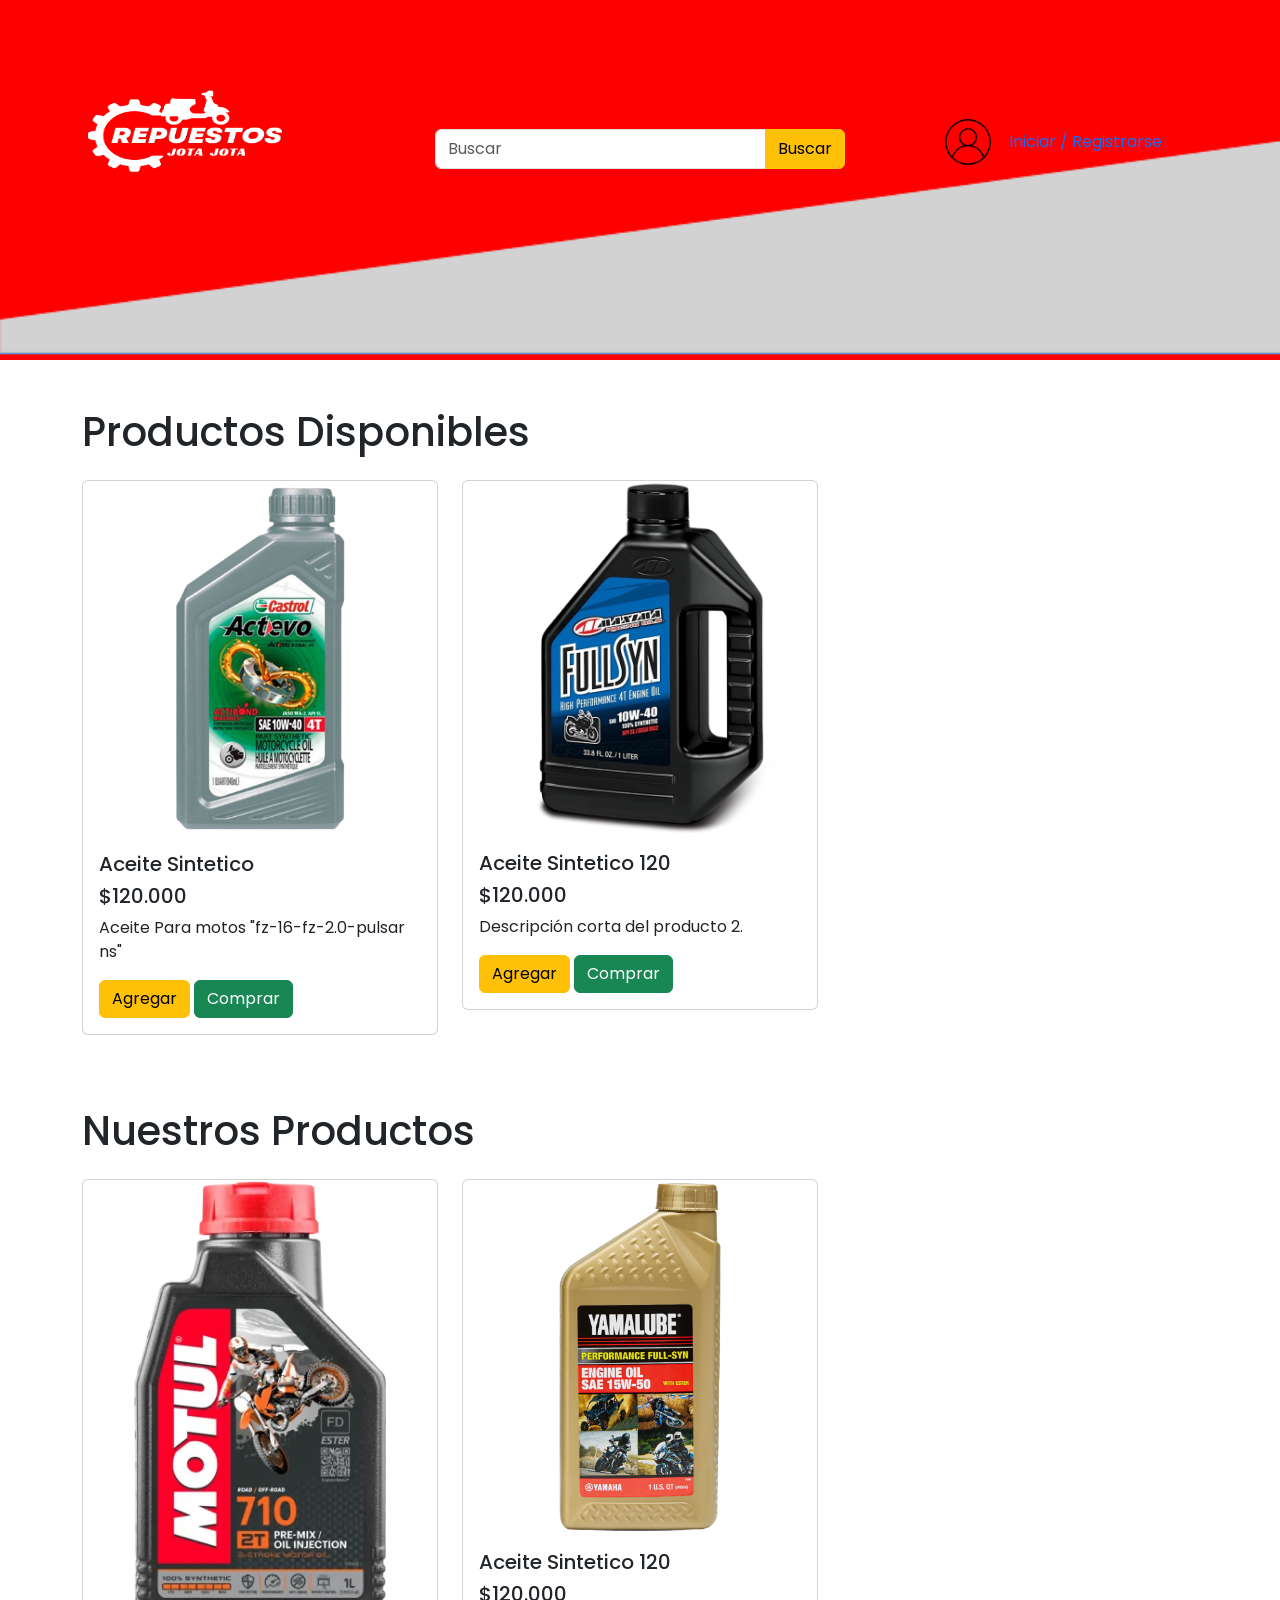
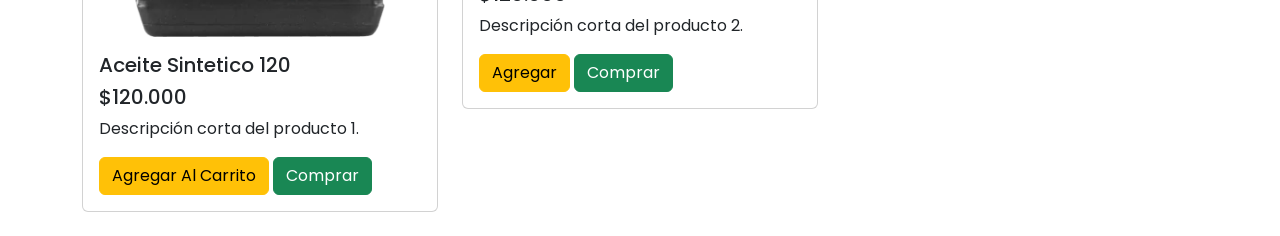
==== aceites.html @ 17b89465 "Add files via upload" ====
<!DOCTYPE html>
<html lang="en">
<head>
    <meta charset="UTF-8">
    <meta name="viewport" content="width=device-width, initial-scale=1.0">
    <title>Página</title>
    <link rel="stylesheet" href="productos.css">
    <link href="https://cdn.jsdelivr.net/npm/bootstrap@5.3.1/dist/css/bootstrap.min.css" rel="stylesheet" integrity="sha384-4bw+/aepP/YC94hEpVNVgiZdgIC5+VKNBQNGCHeKRQN+PtmoHDEXuppvnDJzQIu9" crossorigin="anonymous">
    <link rel="stylesheet" href="https://cdn.jsdelivr.net/npm/bootstrap-icons@1.11.0/font/bootstrap-icons.css">
    <link rel="stylesheet" href="productos.css">
</head>

<body>
    <header>
        <div class="contenedor">
            <div class="row justify-content-center align-items-center">
                <div class="col-md-4 d-flex justify-content-center d-md-block">
                    <img src="img/logol.png" alt="" width="50px" class="me-4" style=" height: 180px; width: 300px; padding-left: 80px; padding-top: 80px;">
                </div>
                <div class="col-md-4 col-12 d-flex justify-content-center align-items-center" style="padding-top: 9%;">
                    <div class="input-group">
                        <input type="text" class="form-control" placeholder="Buscar" aria-label="Buscar" aria-describedby="button-addon2" style="height:40px;">
                        <button class="btn btn-warning" type="button" id="button-addon2">Buscar</button>
                    </div>
                </div>
                <div class="col-md-4 col-12 d-flex justify-content-end align-items-center" style="padding-top: 8%; padding-right: 10%;">
                    <div class="d-flex align-items-center">
                        <img src="/img/perfil.png" alt="" width="50px" class="me-3">
                        <a href="#" class="text-decoration-none">Iniciar / Registrarse</a>
                    </div>
                </div>
            </div>
        </div>
    </header>
</body>
</html>
    <div class="container mt-5">
        <h1 class="mb-4">Productos Disponibles</h1>
        <div class="row">
            <div class="col-md-4 mb-4">
                <div class="card">
                    <a href="descripcion.html">
                    <img src="aceites/actevo.png" class="card-img-top" alt="Producto 1">
                </a>
                    <div class="card-body">
                        <h5 class="card-title">Aceite Sintetico</h5>
                        <h5 class="card-title">$120.000</h5>
                        <p class="card-text">Aceite Para motos "fz-16-fz-2.0-pulsar ns"</p>
                        <button type="button" class="btn btn-warning">Agregar</button>
                        <button type="button" class="btn btn-success">Comprar</button>
                    </div>
                </div>
            </div>
            <div class="col-md-4 mb-4">
                <div class="card">
                    <img src="aceites/fluchi.png" class="card-img-top" alt="Producto 2">
                    <div class="card-body">
                        <h5 class="card-title">Aceite Sintetico 120</h5>
                        <h5 class="card-title">$120.000</h5>
                        <p class="card-text">Descripción corta del producto 2.</p>
                        <button type="button" class="btn btn-warning">Agregar</button>
                        <button type="button" class="btn btn-success">Comprar</button>
                    </div>
                </div>
            </div>
            <!-- Agrega más columnas con productos aquí -->
        </div>
    </div>
    <div class="container mt-5">
        <h1 class="mb-4">Nuestros Productos</h1>
        <div class="row">
            <div class="col-md-4 mb-4">
                <div class="card">
                    <img src="aceites/motul.png" class="card-img-top" alt="Producto 1">
                    <div class="card-body">
                        <h5 class="card-title">Aceite Sintetico 120</h5>
                        <h5 class="card-title">$120.000</h5>
                        <p class="card-text">Descripción corta del producto 1.</p>
                        <button type="button" class="btn btn-warning">Agregar Al Carrito</button>
                        <button type="button" class="btn btn-success">Comprar</button>
                    </div>
                </div>
            </div>
            <div class="col-md-4 mb-4">
                <div class="card">
                    <img src="aceites/yamalube.png" class="card-img-top" alt="Producto 2">
                    <div class="card-body">
                        <h5 class="card-title">Aceite Sintetico 120</h5>
                        <h5 class="card-title">$120.000</h5>
                        <p class="card-text">Descripción corta del producto 2.</p>
                        <button type="button" class="btn btn-warning">Agregar</button>
                        <button type="button" class="btn btn-success">Comprar</button>
                    </div>
                </div>
            </div>
            <!-- Agrega más columnas con productos aquí -->
        </div>
    </div>

    <script src="https://cdn.jsdelivr.net/npm/bootstrap@5.3.1/dist/js/bootstrap.bundle.min.js" integrity="sha384-HwwvtgBNo3bZJJLYd8oVXjrBZt8cqVSpeBNS5n7C8IVInixGAoxmnlMuBnhbgrkm" crossorigin="anonymous"></script>

</body>
</html>
---- productos.css ----
@import url('https://fonts.googleapis.com/css2?family=Poppins:wght@400;500;600;700;800&display=swap');

* {
    font-family: 'Poppins', sans-serif;
}
.contenedor{
    background-image: url('img/principal.png');
    height: 40vh;
    background-repeat: no-repeat;
    background-size: cover;
}
.img-fluid {
    max-width: 100%;
    height: auto;
}
---- productos.css ----
@import url('https://fonts.googleapis.com/css2?family=Poppins:wght@400;500;600;700;800&display=swap');

* {
    font-family: 'Poppins', sans-serif;
}
.contenedor{
    background-image: url('img/principal.png');
    height: 40vh;
    background-repeat: no-repeat;
    background-size: cover;
}
.img-fluid {
    max-width: 100%;
    height: auto;
}
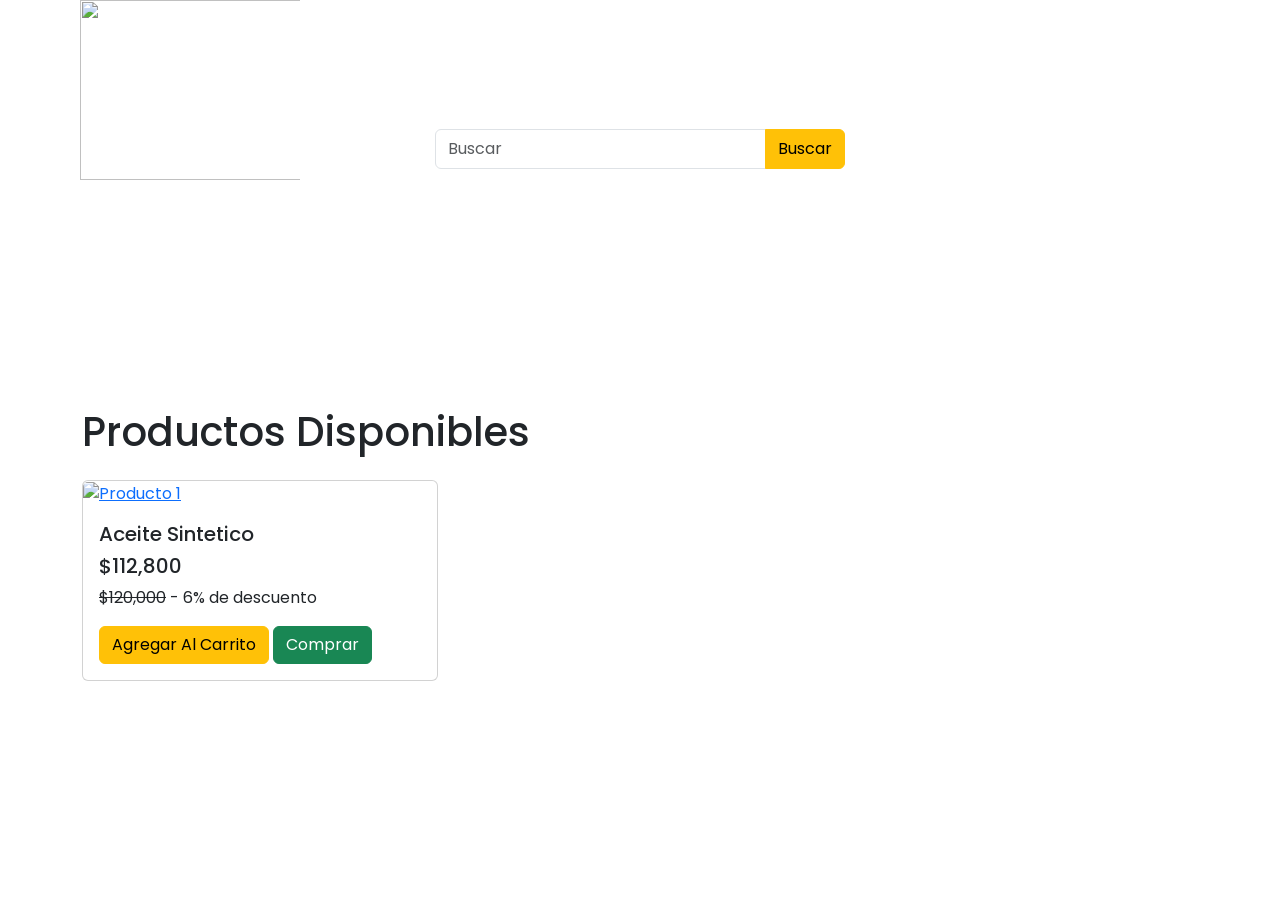
==== commit bf661706: "Add files via upload" ====
--- a/aceites.html
+++ b/aceites.html
@@ -8,6 +8,23 @@
     <link href="https://cdn.jsdelivr.net/npm/bootstrap@5.3.1/dist/css/bootstrap.min.css" rel="stylesheet" integrity="sha384-4bw+/aepP/YC94hEpVNVgiZdgIC5+VKNBQNGCHeKRQN+PtmoHDEXuppvnDJzQIu9" crossorigin="anonymous">
     <link rel="stylesheet" href="https://cdn.jsdelivr.net/npm/bootstrap-icons@1.11.0/font/bootstrap-icons.css">
     <link rel="stylesheet" href="productos.css">
+    <style>
+        @import url('https://fonts.googleapis.com/css2?family=Poppins:wght@400;500;600;700;800&display=swap');
+
+* {
+    font-family: 'Poppins', sans-serif;
+}
+.contenedor{
+    background-image: url('imganes/principal.png');
+    height: 40vh;
+    background-repeat: no-repeat;
+    background-size: cover;
+}
+.img-fluid {
+    max-width: 100%;
+    height: auto;
+}
+    </style>
 </head>
 
 <body>
@@ -15,7 +32,9 @@
         <div class="contenedor">
             <div class="row justify-content-center align-items-center">
                 <div class="col-md-4 d-flex justify-content-center d-md-block">
-                    <img src="img/logol.png" alt="" width="50px" class="me-4" style=" height: 180px; width: 300px; padding-left: 80px; padding-top: 80px;">
+                    <a href="index.html">
+                    <img src="imagenes/logol.png" alt="" width="50px" class="me-4" style=" height: 180px; width: 300px; padding-left: 80px; padding-top: -80px;">
+                </a>
                 </div>
                 <div class="col-md-4 col-12 d-flex justify-content-center align-items-center" style="padding-top: 9%;">
                     <div class="input-group">
@@ -25,8 +44,8 @@
                 </div>
                 <div class="col-md-4 col-12 d-flex justify-content-end align-items-center" style="padding-top: 8%; padding-right: 10%;">
                     <div class="d-flex align-items-center">
-                        <img src="/img/perfil.png" alt="" width="50px" class="me-3">
-                        <a href="#" class="text-decoration-none">Iniciar / Registrarse</a>
+                        <img src="imganes/perfil.png" alt="" width="50px" class="me-3">
+                        
                     </div>
                 </div>
             </div>
@@ -35,69 +54,50 @@
 </body>
 </html>
     <div class="container mt-5">
-        <h1 class="mb-4">Productos Disponibles</h1>
-        <div class="row">
-            <div class="col-md-4 mb-4">
-                <div class="card">
-                    <a href="descripcion.html">
-                    <img src="aceites/actevo.png" class="card-img-top" alt="Producto 1">
+    <h1 class="mb-4">Productos Disponibles</h1>
+    <div class="row">
+        <div class="col-md-4 mb-4">
+            <div class="card">
+                <a href="descripcion.html">
+                    <img src="imganes/actevo.png" class="card-img-top" alt="Producto 1">
                 </a>
-                    <div class="card-body">
-                        <h5 class="card-title">Aceite Sintetico</h5>
-                        <h5 class="card-title">$120.000</h5>
-                        <p class="card-text">Aceite Para motos "fz-16-fz-2.0-pulsar ns"</p>
-                        <button type="button" class="btn btn-warning">Agregar</button>
-                        <button type="button" class="btn btn-success">Comprar</button>
-                    </div>
+                <div class="card-body">
+                    <h5 class="card-title">Aceite Sintetico</h5>
+                    <!-- Precio base -->
+                    <h5 class="card-title" id="precioProducto1">$120.000</h5>
+                    <!-- Descuento generado aleatoriamente -->
+                    <p class="card-text"><del id="precioOriginalProducto1">$135.000</del> - <span id="descuentoProducto1"></span></p>
+                    <a href="carrito.html"><button class="btn btn-warning">Agregar Al Carrito</button></a>
+                    <a href="pago.html"><button type="button" class="btn btn-success">Comprar</button></a>
                 </div>
             </div>
-            <div class="col-md-4 mb-4">
-                <div class="card">
-                    <img src="aceites/fluchi.png" class="card-img-top" alt="Producto 2">
-                    <div class="card-body">
-                        <h5 class="card-title">Aceite Sintetico 120</h5>
-                        <h5 class="card-title">$120.000</h5>
-                        <p class="card-text">Descripción corta del producto 2.</p>
-                        <button type="button" class="btn btn-warning">Agregar</button>
-                        <button type="button" class="btn btn-success">Comprar</button>
-                    </div>
-                </div>
-            </div>
-            <!-- Agrega más columnas con productos aquí -->
         </div>
+        <!-- Agrega más columnas con productos aquí -->
     </div>
-    <div class="container mt-5">
-        <h1 class="mb-4">Nuestros Productos</h1>
-        <div class="row">
-            <div class="col-md-4 mb-4">
-                <div class="card">
-                    <img src="aceites/motul.png" class="card-img-top" alt="Producto 1">
-                    <div class="card-body">
-                        <h5 class="card-title">Aceite Sintetico 120</h5>
-                        <h5 class="card-title">$120.000</h5>
-                        <p class="card-text">Descripción corta del producto 1.</p>
-                        <button type="button" class="btn btn-warning">Agregar Al Carrito</button>
-                        <button type="button" class="btn btn-success">Comprar</button>
-                    </div>
-                </div>
-            </div>
-            <div class="col-md-4 mb-4">
-                <div class="card">
-                    <img src="aceites/yamalube.png" class="card-img-top" alt="Producto 2">
-                    <div class="card-body">
-                        <h5 class="card-title">Aceite Sintetico 120</h5>
-                        <h5 class="card-title">$120.000</h5>
-                        <p class="card-text">Descripción corta del producto 2.</p>
-                        <button type="button" class="btn btn-warning">Agregar</button>
-                        <button type="button" class="btn btn-success">Comprar</button>
-                    </div>
-                </div>
-            </div>
-            <!-- Agrega más columnas con productos aquí -->
-        </div>
-    </div>
+</div>
+
+<script>
+    // Función para generar un descuento aleatorio entre el 5% y el 30%
+    function generarDescuentoAleatorio() {
+        return Math.floor(Math.random() * 10) + 5; // Números aleatorios entre 5 y 30
+    }
+
+    // Función para calcular el precio con descuento
+    function calcularPrecioConDescuento(precioBase, descuento) {
+        return precioBase - (precioBase * (descuento / 100));
+    }
+
+    // Aplica el descuento aleatorio al producto
+    let descuentoProducto1 = generarDescuentoAleatorio();
+    let precioBaseProducto1 = 120000; // Precio base del producto
+    let precioConDescuentoProducto1 = calcularPrecioConDescuento(precioBaseProducto1, descuentoProducto1);
+    document.getElementById("descuentoProducto1").textContent = `${descuentoProducto1}% de descuento`;
+    document.getElementById("precioProducto1").textContent = `$${precioConDescuentoProducto1.toLocaleString()}`; // Formatea el precio con comas
+    document.getElementById("precioOriginalProducto1").textContent = `$${precioBaseProducto1.toLocaleString()}`; // Formatea el precio original con comas
+</script>
+
 
     <script src="https://cdn.jsdelivr.net/npm/bootstrap@5.3.1/dist/js/bootstrap.bundle.min.js" integrity="sha384-HwwvtgBNo3bZJJLYd8oVXjrBZt8cqVSpeBNS5n7C8IVInixGAoxmnlMuBnhbgrkm" crossorigin="anonymous"></script>
 
 </body>
-</html>
+</html>
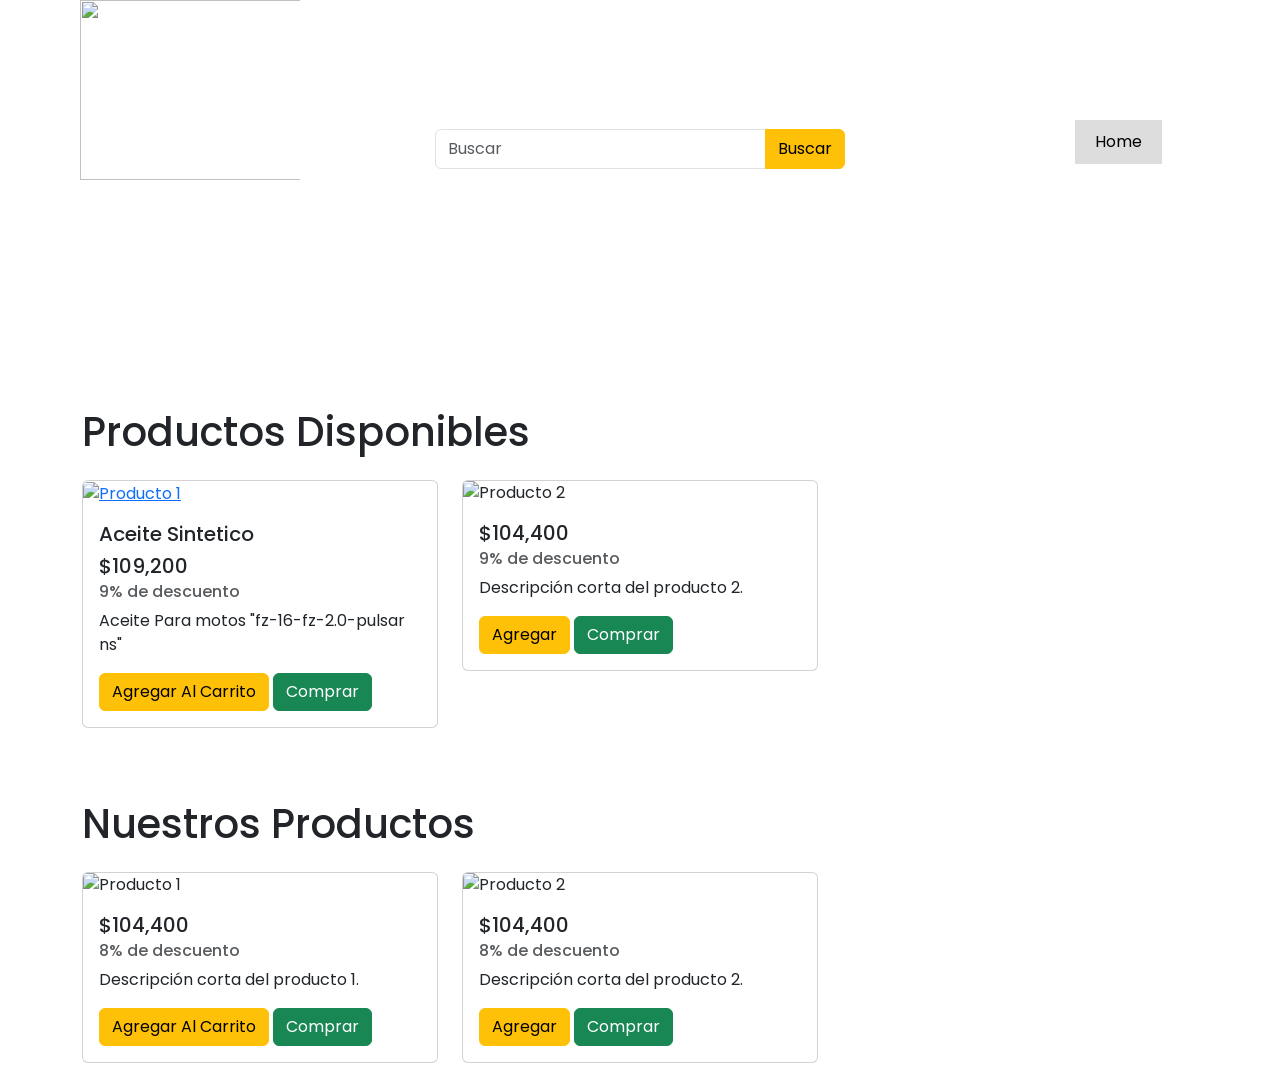
==== commit 5e948727: "Add files via upload" ====
--- a/aceites.html
+++ b/aceites.html
@@ -8,24 +8,9 @@
     <link href="https://cdn.jsdelivr.net/npm/bootstrap@5.3.1/dist/css/bootstrap.min.css" rel="stylesheet" integrity="sha384-4bw+/aepP/YC94hEpVNVgiZdgIC5+VKNBQNGCHeKRQN+PtmoHDEXuppvnDJzQIu9" crossorigin="anonymous">
     <link rel="stylesheet" href="https://cdn.jsdelivr.net/npm/bootstrap-icons@1.11.0/font/bootstrap-icons.css">
     <link rel="stylesheet" href="productos.css">
-    <style>
-        @import url('https://fonts.googleapis.com/css2?family=Poppins:wght@400;500;600;700;800&display=swap');
-
-* {
-    font-family: 'Poppins', sans-serif;
-}
-.contenedor{
-    background-image: url('imganes/principal.png');
-    height: 40vh;
-    background-repeat: no-repeat;
-    background-size: cover;
-}
-.img-fluid {
-    max-width: 100%;
-    height: auto;
-}
-    </style>
+    
 </head>
+<style></style>
 
 <body>
     <header>
@@ -33,7 +18,7 @@
             <div class="row justify-content-center align-items-center">
                 <div class="col-md-4 d-flex justify-content-center d-md-block">
                     <a href="index.html">
-                    <img src="imagenes/logol.png" alt="" width="50px" class="me-4" style=" height: 180px; width: 300px; padding-left: 80px; padding-top: -80px;">
+                    <img src="imganes/logol.png" alt="" width="50px" class="me-4" style=" height: 180px; width: 300px; padding-left: 80px; padding-top: -80px;">
                 </a>
                 </div>
                 <div class="col-md-4 col-12 d-flex justify-content-center align-items-center" style="padding-top: 9%;">
@@ -43,17 +28,61 @@
                     </div>
                 </div>
                 <div class="col-md-4 col-12 d-flex justify-content-end align-items-center" style="padding-top: 8%; padding-right: 10%;">
-                    <div class="d-flex align-items-center">
-                        <img src="imganes/perfil.png" alt="" width="50px" class="me-3">
-                        
-                    </div>
-                </div>
-            </div>
-        </div>
+                       <div class="menu-container">
+                            <button class="menu-button">Home</button>
+                            <div class="menu-content">
+                              <a href="editar_perfil.html" class="menu-item">Editar Perfil</a>
+                              <a href="index.html" class="menu-item">Cerrar sesión</a>
+                            </div>
+                          </div>
+
+        <style>
+            .menu-container {
+  position: relative;
+  display: inline-block;
+}
+
+.menu-button {
+  background-color: #ddd;
+  color: black;
+  padding: 10px 20px;
+  border: none;
+  cursor: pointer;
+}
+
+.menu-content {
+  display: none;
+  position: absolute;
+  z-index: 1;
+  background-color: #f1f1f1;
+  min-width: 150px;
+  box-shadow: 0px 8px 16px 0px rgba(0,0,0,0.2);
+}
+
+.menu-container:hover .menu-content {
+  display: block;
+}
+
+.menu-item {
+  color: black;
+  padding: 12px 16px;
+  text-decoration: none;
+  display: block;
+}
+
+.menu-item:hover {
+  background-color: #ddd;
+}
+
+        </style>
+                </div>
+            </div>
+        </div>
+        
     </header>
 </body>
 </html>
-    <div class="container mt-5">
+   <div class="container mt-5">
     <h1 class="mb-4">Productos Disponibles</h1>
     <div class="row">
         <div class="col-md-4 mb-4">
@@ -63,23 +92,64 @@
                 </a>
                 <div class="card-body">
                     <h5 class="card-title">Aceite Sintetico</h5>
-                    <!-- Precio base -->
-                    <h5 class="card-title" id="precioProducto1">$120.000</h5>
-                    <!-- Descuento generado aleatoriamente -->
-                    <p class="card-text"><del id="precioOriginalProducto1">$135.000</del> - <span id="descuentoProducto1"></span></p>
-                    <a href="carrito.html"><button class="btn btn-warning">Agregar Al Carrito</button></a>
+                    <h5 id="precioProducto1" class="card-title"></h5>
+                    <h6 id="descuentoProducto1" class="card-subtitle mb-2 text-muted"></h6>
+                    <p class="card-text">Aceite Para motos "fz-16-fz-2.0-pulsar ns"</p>
+                    <a href="carrrito.html"><button class="btn btn-warning">Agregar Al Carrito</button></a>
                     <a href="pago.html"><button type="button" class="btn btn-success">Comprar</button></a>
+                </div>
+            </div>
+        </div>
+        <div class="col-md-4 mb-4">
+            <div class="card">
+                <img src="imganes/fluchi.png" class="card-img-top" alt="Producto 2">
+                <div class="card-body">
+                 <h5 id="precioProducto2" class="card-title"></h5>
+                   <h6 id="descuentoProducto2" class="card-subtitle mb-2 text-muted"></h6>
+                    <p class="card-text">Descripción corta del producto 2.</p>
+                    <button type="button" class="btn btn-warning">Agregar</button>
+                    <button type="button" class="btn btn-success">Comprar</button>
                 </div>
             </div>
         </div>
         <!-- Agrega más columnas con productos aquí -->
     </div>
 </div>
-
-<script>
-    // Función para generar un descuento aleatorio entre el 5% y el 30%
-    function generarDescuentoAleatorio() {
-        return Math.floor(Math.random() * 10) + 5; // Números aleatorios entre 5 y 30
+<div class="container mt-5">
+        <h1 class="mb-4">Nuestros Productos</h1>
+        <div class="row">
+            <div class="col-md-4 mb-4">
+                <div class="card">
+                    <img src="imganes/motul.png" class="card-img-top" alt="Producto 1">
+                    <div class="card-body">
+                         <h5 id="precioProducto3" class="card-title"></h5>
+                         <h6 id="descuentoProducto3" class="card-subtitle mb-2 text-muted"></h6>
+                        <p class="card-text">Descripción corta del producto 1.</p>
+                        <button type="button" class="btn btn-warning">Agregar Al Carrito</button>
+                        <button type="button" class="btn btn-success">Comprar</button>
+                    </div>
+                </div>
+            </div>
+            <div class="col-md-4 mb-4">
+                <div class="card">
+                    <img src="imganes/yamalube.png" class="card-img-top" alt="Producto 2">
+                    <div class="card-body">
+                          <h5 id="precioProducto4" class="card-title"></h5>
+                           <h6 id="descuentoProducto4" class="card-subtitle mb-2 text-muted"></h6>
+                        <p class="card-text">Descripción corta del producto 2.</p>
+                        <button type="button" class="btn btn-warning">Agregar</button>
+                        <button type="button" class="btn btn-success">Comprar</button>
+                    </div>
+                </div>
+            </div>
+            <!-- Agrega más columnas con productos aquí -->
+        </div>
+    </div>
+
+<script>
+    // Función para generar un descuento aleatorio entre el 5% y el 30%
+    function generarDescuentoAleatorio() {
+        return Math.floor(Math.random() * 26) + 5; // Números aleatorios entre 5 y 30
     }
 
     // Función para calcular el precio con descuento
@@ -93,8 +163,67 @@
     let precioConDescuentoProducto1 = calcularPrecioConDescuento(precioBaseProducto1, descuentoProducto1);
     document.getElementById("descuentoProducto1").textContent = `${descuentoProducto1}% de descuento`;
     document.getElementById("precioProducto1").textContent = `$${precioConDescuentoProducto1.toLocaleString()}`; // Formatea el precio con comas
-    document.getElementById("precioOriginalProducto1").textContent = `$${precioBaseProducto1.toLocaleString()}`; // Formatea el precio original con comas
-</script>
+</script>
+
+
+<script>
+    // Función para generar un descuento aleatorio entre el 5% y el 30%
+    function generarDescuentoAleatorio() {
+        return Math.floor(Math.random() * 26) + 5; // Números aleatorios entre 5 y 30
+    }
+
+    // Función para calcular el precio con descuento
+    function calcularPrecioConDescuento(precioBase, descuento) {
+        return precioBase - (precioBase * (descuento / 100));
+    }
+
+    // Aplica el descuento aleatorio al producto
+    let descuentoProducto2 = generarDescuentoAleatorio();
+    let precioBaseProducto2 = 120000; // Precio base del producto
+    let precioConDescuentoProducto2 = calcularPrecioConDescuento(precioBaseProducto2, descuentoProducto2);
+    document.getElementById("descuentoProducto2").textContent = `${descuentoProducto1}% de descuento`;
+    document.getElementById("precioProducto2").textContent = `$${precioConDescuentoProducto2.toLocaleString()}`; // Formatea el precio con comas
+</script>
+<script>
+    // Función para generar un descuento aleatorio entre el 5% y el 30%
+    function generarDescuentoAleatorio() {
+        return Math.floor(Math.random() * 26) + 5; // Números aleatorios entre 5 y 30
+    }
+
+    // Función para calcular el precio con descuento
+    function calcularPrecioConDescuento(precioBase, descuento) {
+        return precioBase - (precioBase * (descuento / 100));
+    }
+
+    // Aplica el descuento aleatorio al producto
+    let descuentoProducto3 = generarDescuentoAleatorio();
+    let precioBaseProducto3 = 120000; // Precio base del producto
+    let precioConDescuentoProducto3 = calcularPrecioConDescuento(precioBaseProducto3, descuentoProducto2);
+    document.getElementById("descuentoProducto3").textContent = `${descuentoProducto3}% de descuento`;
+    document.getElementById("precioProducto3").textContent = `$${precioConDescuentoProducto3.toLocaleString()}`; // Formatea el precio con comas
+</script>
+
+<script>
+    // Función para generar un descuento aleatorio entre el 5% y el 30%
+    function generarDescuentoAleatorio() {
+        return Math.floor(Math.random() * 26) + 5; // Números aleatorios entre 5 y 30
+    }
+
+    // Función para calcular el precio con descuento
+    function calcularPrecioConDescuento(precioBase, descuento) {
+        return precioBase - (precioBase * (descuento / 100));
+    }
+
+    // Aplica el descuento aleatorio al producto
+    let descuentoProducto4 = generarDescuentoAleatorio();
+    let precioBaseProducto4 = 120000; // Precio base del producto
+    let precioConDescuentoProducto4 = calcularPrecioConDescuento(precioBaseProducto4, descuentoProducto2);
+    document.getElementById("descuentoProducto4").textContent = `${descuentoProducto4}% de descuento`;
+    document.getElementById("precioProducto4").textContent = `$${precioConDescuentoProducto4.toLocaleString()}`; // Formatea el precio con comas
+</script>
+
+
+
 
 
     <script src="https://cdn.jsdelivr.net/npm/bootstrap@5.3.1/dist/js/bootstrap.bundle.min.js" integrity="sha384-HwwvtgBNo3bZJJLYd8oVXjrBZt8cqVSpeBNS5n7C8IVInixGAoxmnlMuBnhbgrkm" crossorigin="anonymous"></script>
--- a/productos.css
+++ b/productos.css
@@ -1,15 +1,16 @@
-@import url('https://fonts.googleapis.com/css2?family=Poppins:wght@400;500;600;700;800&display=swap');
+  @import url('https://fonts.googleapis.com/css2?family=Poppins:wght@400;500;600;700;800&display=swap');
 
-* {
-    font-family: 'Poppins', sans-serif;
-}
-.contenedor{
-    background-image: url('img/principal.png');
-    height: 40vh;
-    background-repeat: no-repeat;
-    background-size: cover;
-}
-.img-fluid {
-    max-width: 100%;
-    height: auto;
-}+  * {
+      font-family: 'Poppins', sans-serif;
+  }
+
+  .contenedor {
+      background-image: url('imganes/principal.png');
+      height: 40vh;
+      background-repeat: no-repeat;
+      background-size: cover;
+  }
+
+  .img-fluid {
+      max-width: 100%;
+      height: auto;}
--- a/productos.css
+++ b/productos.css
@@ -1,15 +1,16 @@
-@import url('https://fonts.googleapis.com/css2?family=Poppins:wght@400;500;600;700;800&display=swap');
+  @import url('https://fonts.googleapis.com/css2?family=Poppins:wght@400;500;600;700;800&display=swap');
 
-* {
-    font-family: 'Poppins', sans-serif;
-}
-.contenedor{
-    background-image: url('img/principal.png');
-    height: 40vh;
-    background-repeat: no-repeat;
-    background-size: cover;
-}
-.img-fluid {
-    max-width: 100%;
-    height: auto;
-}+  * {
+      font-family: 'Poppins', sans-serif;
+  }
+
+  .contenedor {
+      background-image: url('imganes/principal.png');
+      height: 40vh;
+      background-repeat: no-repeat;
+      background-size: cover;
+  }
+
+  .img-fluid {
+      max-width: 100%;
+      height: auto;}
